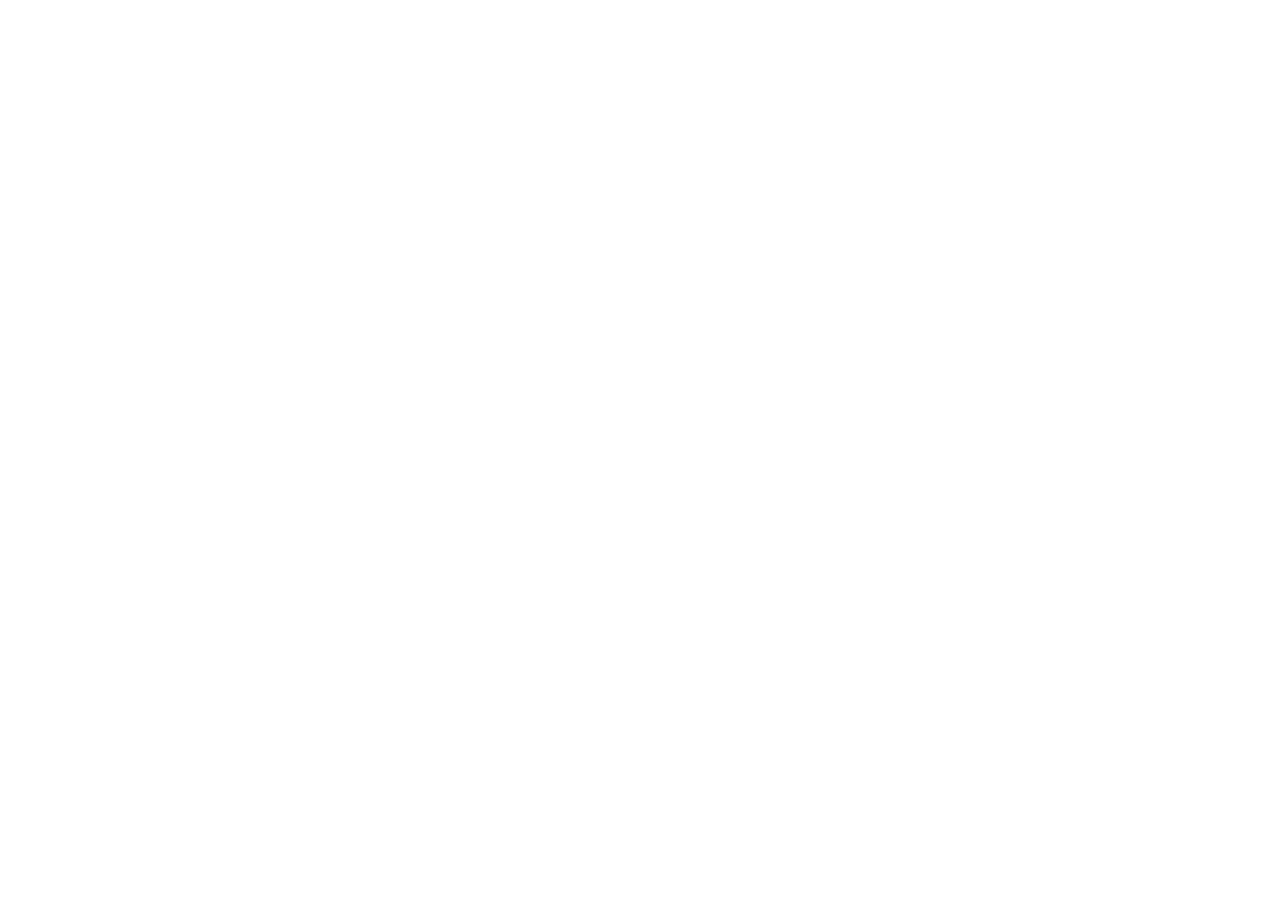
==== index.html @ 6a62159d "Create index.html" ====
<!DOCTYPE html>
<html lang="pt-BR">
  <head>
    <meta charset="utf-8" />
    <link rel="icon" href="%PUBLIC_URL%/favicon.ico" />
    <meta name="viewport" content="width=device-width, initial-scale=1" />
    <meta name="theme-color" content="#1a0f0a" />
    <meta name="description" content="Dra. Eliane Costa - Nutricionista Esportiva. Resultados reais começam na alimentação certa." />
    
    <!-- Google Fonts -->
    <link rel="preconnect" href="https://fonts.googleapis.com">
    <link rel="preconnect" href="https://fonts.gstatic.com" crossorigin>
    <link href="https://fonts.googleapis.com/css2?family=Cormorant+Garamond:wght@400;500;600;700&family=Manrope:wght@400;500;600;700&display=swap" rel="stylesheet">
    
    <!-- Font Awesome Icons -->
    <link rel="stylesheet" href="https://cdnjs.cloudflare.com/ajax/libs/font-awesome/6.5.1/css/all.min.css">
    
    <title>Dra. Eliane Costa - Nutricionista Esportiva</title>
  </head>
  <body>
    <noscript>You need to enable JavaScript to run this app.</noscript>
    <div id="root"></div>
  </body>
</html>
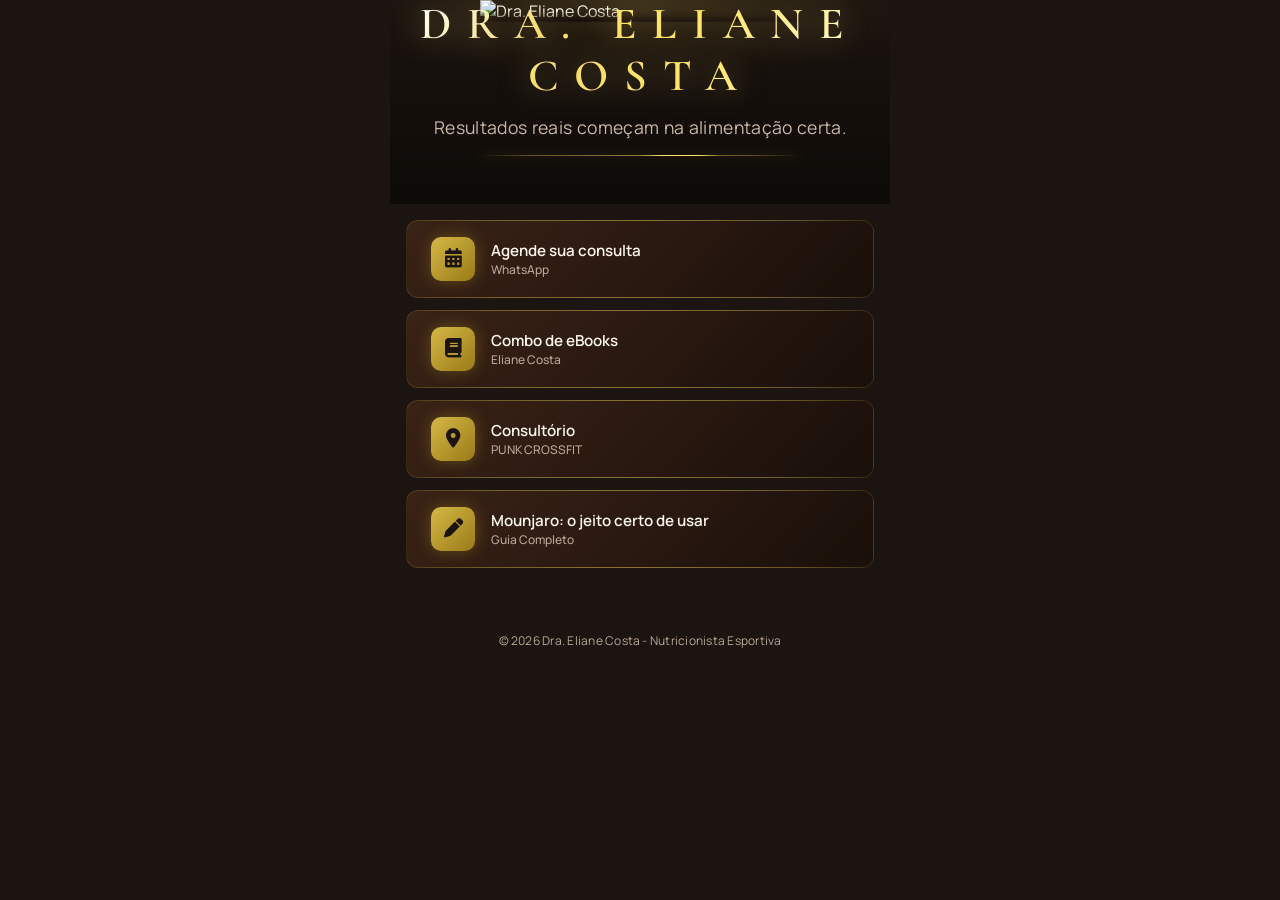
==== commit 47198f79: "Update index.html" ====
--- a/index.html
+++ b/index.html
@@ -1,24 +1,435 @@
+
 <!DOCTYPE html>
 <html lang="pt-BR">
-  <head>
-    <meta charset="utf-8" />
-    <link rel="icon" href="%PUBLIC_URL%/favicon.ico" />
-    <meta name="viewport" content="width=device-width, initial-scale=1" />
-    <meta name="theme-color" content="#1a0f0a" />
-    <meta name="description" content="Dra. Eliane Costa - Nutricionista Esportiva. Resultados reais começam na alimentação certa." />
+<head>
+  <meta charset="UTF-8">
+  <meta name="viewport" content="width=device-width, initial-scale=1.0">
+  <title>Dra. Eliane Costa - Nutricionista Esportiva</title>
+  <meta name="description" content="Dra. Eliane Costa - Nutricionista Esportiva. Resultados reais começam na alimentação certa.">
+  <meta name="theme-color" content="#1c1410">
+  
+  <!-- Google Fonts -->
+  <link rel="preconnect" href="https://fonts.googleapis.com">
+  <link rel="preconnect" href="https://fonts.gstatic.com" crossorigin>
+  <link href="https://fonts.googleapis.com/css2?family=Cormorant+Garamond:wght@400;500;600;700&family=Manrope:wght@400;500;600;700&display=swap" rel="stylesheet">
+  
+  <!-- Font Awesome Icons -->
+  <link rel="stylesheet" href="https://cdnjs.cloudflare.com/ajax/libs/font-awesome/6.5.1/css/all.min.css">
+  
+  <style>
+    :root {
+      --brown-dark: #1c1410;
+      --brown-medium: #4a3527;
+      --brown-light: #7d5a3c;
+      --gold-dark: #9A7B19;
+      --gold-primary: #D4B845;
+      --gold-light: #E8CC5A;
+      --gold-bright: #F5DC6E;
+      --cream: #FAF6ED;
+      --white: #FFFFFF;
+      --text-muted: #B8A896;
+    }
+
+    * {
+      margin: 0;
+      padding: 0;
+      box-sizing: border-box;
+    }
+
+    html {
+      scroll-behavior: smooth;
+    }
+
+    body {
+      font-family: 'Manrope', -apple-system, BlinkMacSystemFont, sans-serif;
+      background: var(--brown-dark);
+      color: var(--cream);
+      min-height: 100vh;
+      overflow-x: hidden;
+    }
+
+    ::-webkit-scrollbar {
+      width: 6px;
+    }
+
+    ::-webkit-scrollbar-track {
+      background: var(--brown-dark);
+    }
+
+    ::-webkit-scrollbar-thumb {
+      background: var(--gold-primary);
+      border-radius: 3px;
+    }
+
+    .landing-container {
+      max-width: 500px;
+      margin: 0 auto;
+      min-height: 100vh;
+      position: relative;
+    }
+
+    .hero-section {
+      position: relative;
+      display: flex;
+      flex-direction: column;
+      align-items: center;
+      padding: 0 1.5rem 2rem;
+      overflow: hidden;
+    }
+
+    .hero-bg {
+      position: absolute;
+      inset: 0;
+      background: 
+        radial-gradient(ellipse 80% 60% at 50% 0%, rgba(212, 184, 69, 0.12) 0%, rgba(154, 123, 25, 0.08) 30%, transparent 70%),
+        radial-gradient(ellipse 100% 80% at 50% -20%, rgba(232, 204, 90, 0.1) 0%, transparent 50%),
+        linear-gradient(180deg, var(--brown-dark) 0%, #0d0a07 100%);
+      z-index: 0;
+    }
+
+    .profile-photo-container {
+      position: relative;
+      z-index: 10;
+      width: 100%;
+      max-width: 320px;
+      margin-bottom: -30px;
+      animation: floatPhoto 4s ease-in-out infinite;
+    }
+
+    @keyframes floatPhoto {
+      0%, 100% { transform: translateY(0); }
+      50% { transform: translateY(-12px); }
+    }
+
+    .profile-photo {
+      width: 100%;
+      height: auto;
+      max-height: 380px;
+      object-fit: contain;
+      object-position: center top;
+      display: block;
+    }
+
+    .photo-gradient-overlay {
+      position: absolute;
+      bottom: 0;
+      left: 0;
+      right: 0;
+      height: 50%;
+      background: linear-gradient(
+        to top,
+        var(--brown-dark) 0%,
+        rgba(26, 15, 10, 0.95) 15%,
+        rgba(26, 15, 10, 0.7) 35%,
+        rgba(26, 15, 10, 0.3) 55%,
+        transparent 100%
+      );
+      pointer-events: none;
+    }
+
+    .title-section {
+      position: relative;
+      z-index: 20;
+      text-align: center;
+      padding: 0.5rem 0 1rem;
+      animation: fadeInUp 0.8s ease-out 0.3s both;
+    }
+
+    .main-title {
+      font-family: 'Cormorant Garamond', serif;
+      font-size: 2.2rem;
+      font-weight: 600;
+      line-height: 1.1;
+      letter-spacing: 0.35em;
+      margin-bottom: 0.2rem;
+      text-transform: uppercase;
+      background: linear-gradient(135deg, #FFFFFF 0%, #F5DC6E 15%, #FFE566 30%, #FFFACD 50%, #FFE566 70%, #F5DC6E 85%, #FFFFFF 100%);
+      background-size: 200% 200%;
+      -webkit-background-clip: text;
+      -webkit-text-fill-color: transparent;
+      background-clip: text;
+      animation: subtleShine 4s ease-in-out infinite;
+      filter: drop-shadow(0 0 15px rgba(245, 220, 110, 0.5));
+    }
+
+    .subtitle {
+      font-family: 'Manrope', sans-serif;
+      font-size: 1rem;
+      font-weight: 400;
+      color: #C9B8A5;
+      letter-spacing: 0.02em;
+      margin-top: 0.8rem;
+      margin-bottom: 1rem;
+    }
+
+    .golden-line {
+      width: 85%;
+      max-width: 320px;
+      height: 1px;
+      margin: 0.5rem auto 0;
+      position: relative;
+      overflow: hidden;
+      background: linear-gradient(90deg, transparent 0%, rgba(212, 184, 69, 0.4) 15%, rgba(232, 204, 90, 0.6) 50%, rgba(212, 184, 69, 0.4) 85%, transparent 100%);
+      box-shadow: 0 0 10px rgba(212, 184, 69, 0.4);
+    }
+
+    .golden-line::before {
+      content: '';
+      position: absolute;
+      width: 80px;
+      height: 100%;
+      background: linear-gradient(90deg, transparent, rgba(245, 220, 110, 1), rgba(255, 229, 102, 1), rgba(245, 220, 110, 1), transparent);
+      box-shadow: 0 0 20px rgba(245, 220, 110, 0.9);
+      animation: shimmerLine 4s ease-in-out infinite;
+    }
+
+    @keyframes shimmerLine {
+      0% { transform: translateX(-100px); opacity: 0; }
+      10% { opacity: 1; }
+      90% { opacity: 1; }
+      100% { transform: translateX(400px); opacity: 0; }
+    }
+
+    @keyframes subtleShine {
+      0%, 100% { background-position: 0% 50%; }
+      50% { background-position: 100% 50%; }
+    }
+
+    @keyframes fadeInUp {
+      from { opacity: 0; transform: translateY(20px); }
+      to { opacity: 1; transform: translateY(0); }
+    }
+
+    .buttons-section {
+      padding: 1rem 1rem 2rem;
+      position: relative;
+      z-index: 30;
+    }
+
+    .buttons-container {
+      display: flex;
+      flex-direction: column;
+      gap: 0.75rem;
+    }
+
+    .premium-btn {
+      position: relative;
+      display: flex;
+      align-items: center;
+      gap: 1rem;
+      width: 100%;
+      padding: 1rem 1.5rem;
+      border-radius: 12px;
+      background: linear-gradient(135deg, rgba(61, 37, 23, 0.9) 0%, rgba(26, 15, 10, 0.95) 100%);
+      border: 1px solid rgba(212, 184, 69, 0.15);
+      color: var(--cream);
+      font-weight: 500;
+      font-size: 1rem;
+      text-decoration: none;
+      transition: all 0.4s cubic-bezier(0.4, 0, 0.2, 1);
+      overflow: visible;
+      animation: fadeInUp 0.5s ease-out both;
+      z-index: 1;
+    }
+
+    .premium-btn:nth-child(1) { animation-delay: 0.1s; }
+    .premium-btn:nth-child(2) { animation-delay: 0.2s; }
+    .premium-btn:nth-child(3) { animation-delay: 0.3s; }
+    .premium-btn:nth-child(4) { animation-delay: 0.4s; }
+
+    .btn-border-light {
+      position: absolute;
+      inset: -1px;
+      border-radius: 13px;
+      pointer-events: none;
+      z-index: -1;
+      background: linear-gradient(90deg, transparent 0%, rgba(212, 184, 69, 0.3) 15%, rgba(232, 204, 90, 0.6) 50%, rgba(212, 184, 69, 0.3) 85%, transparent 100%);
+      -webkit-mask: linear-gradient(#fff 0 0) content-box, linear-gradient(#fff 0 0);
+      -webkit-mask-composite: xor;
+      mask-composite: exclude;
+      padding: 1px;
+      opacity: 0.4;
+      animation: glowPulse 3s ease-in-out infinite;
+    }
+
+    .btn-border-light::before {
+      content: '';
+      position: absolute;
+      inset: 0;
+      border-radius: 13px;
+      background: linear-gradient(90deg, transparent 0%, rgba(245, 220, 110, 0.5) 20%, rgba(255, 229, 102, 0.8) 50%, rgba(245, 220, 110, 0.5) 80%, transparent 100%);
+      -webkit-mask: linear-gradient(#fff 0 0) content-box, linear-gradient(#fff 0 0);
+      -webkit-mask-composite: xor;
+      mask-composite: exclude;
+      padding: 1px;
+      animation: glowPulse 3s ease-in-out infinite 1.5s;
+    }
+
+    @keyframes glowPulse {
+      0%, 100% { opacity: 0.2; box-shadow: 0 0 5px rgba(245, 220, 110, 0.2); }
+      50% { opacity: 0.8; box-shadow: 0 0 15px rgba(245, 220, 110, 0.5); }
+    }
+
+    .premium-btn:hover {
+      border-color: rgba(212, 175, 55, 0.4);
+      box-shadow: 0 0 20px rgba(212, 184, 69, 0.2);
+      transform: translateY(-3px);
+    }
+
+    .premium-btn:hover .btn-border-light,
+    .premium-btn:hover .btn-border-light::before {
+      opacity: 1;
+      box-shadow: 0 0 20px rgba(245, 220, 110, 0.6);
+    }
+
+    .premium-btn:active {
+      transform: translateY(-1px);
+    }
+
+    .btn-icon {
+      display: flex;
+      align-items: center;
+      justify-content: center;
+      width: 44px;
+      height: 44px;
+      border-radius: 10px;
+      background: linear-gradient(135deg, var(--gold-primary), var(--gold-dark));
+      box-shadow: 0 0 15px rgba(201, 162, 39, 0.35);
+      flex-shrink: 0;
+      color: var(--brown-dark);
+      font-size: 1.2rem;
+      transition: all 0.3s ease;
+    }
+
+    .premium-btn:hover .btn-icon {
+      box-shadow: 0 0 25px rgba(201, 162, 39, 0.5);
+      transform: scale(1.05);
+    }
+
+    .btn-text {
+      display: flex;
+      flex-direction: column;
+      align-items: flex-start;
+    }
+
+    .btn-title {
+      color: var(--cream);
+      font-weight: 600;
+      font-size: 0.95rem;
+      transition: color 0.3s ease;
+    }
+
+    .premium-btn:hover .btn-title {
+      color: var(--gold-light);
+    }
+
+    .btn-subtitle {
+      color: var(--text-muted);
+      font-size: 0.75rem;
+    }
+
+    .footer {
+      padding: 2rem 1rem;
+      text-align: center;
+      animation: fadeInUp 0.6s ease-out 1s both;
+    }
+
+    .copyright {
+      color: var(--text-muted);
+      font-size: 0.75rem;
+      letter-spacing: 0.02em;
+    }
+
+    @media (max-width: 480px) {
+      .profile-photo-container { max-width: 350px; }
+      .profile-photo { max-height: 400px; }
+      .main-title { font-size: 2rem; }
+      .subtitle { font-size: 0.9rem; }
+      .premium-btn { padding: 0.875rem 1.25rem; }
+      .btn-icon { width: 40px; height: 40px; font-size: 1.1rem; }
+      .btn-title { font-size: 0.9rem; }
+    }
+
+    @media (min-width: 640px) {
+      .profile-photo { max-height: 500px; }
+      .main-title { font-size: 2.8rem; }
+      .subtitle { font-size: 1.1rem; }
+    }
+  </style>
+</head>
+<body>
+  <div class="landing-container">
     
-    <!-- Google Fonts -->
-    <link rel="preconnect" href="https://fonts.googleapis.com">
-    <link rel="preconnect" href="https://fonts.gstatic.com" crossorigin>
-    <link href="https://fonts.googleapis.com/css2?family=Cormorant+Garamond:wght@400;500;600;700&family=Manrope:wght@400;500;600;700&display=swap" rel="stylesheet">
-    
-    <!-- Font Awesome Icons -->
-    <link rel="stylesheet" href="https://cdnjs.cloudflare.com/ajax/libs/font-awesome/6.5.1/css/all.min.css">
-    
-    <title>Dra. Eliane Costa - Nutricionista Esportiva</title>
-  </head>
-  <body>
-    <noscript>You need to enable JavaScript to run this app.</noscript>
-    <div id="root"></div>
-  </body>
+    <section class="hero-section">
+      <div class="hero-bg"></div>
+      
+      <div class="profile-photo-container">
+        <img src="https://customer-assets.emergentagent.com/job_nutri-eliane/artifacts/yfckkqw5_IMG_7800.JPG-removebg-preview.png" alt="Dra. Eliane Costa" class="profile-photo">
+        <div class="photo-gradient-overlay"></div>
+      </div>
+
+      <div class="title-section">
+        <h1 class="main-title">DRA. ELIANE</h1>
+        <h1 class="main-title">COSTA</h1>
+        <p class="subtitle">Resultados reais começam na alimentação certa.</p>
+        <div class="golden-line"></div>
+      </div>
+    </section>
+
+    <section class="buttons-section">
+      <div class="buttons-container">
+        
+        <a href="https://api.whatsapp.com/send/?phone=5562994423813&text=Ol%C3%A1+Dra.+Gostaria+de+obter+mais+informa%C3%A7%C3%B5es+sobre+sua+consulta.+&type=phone_number&app_absent=0" target="_blank" rel="noopener noreferrer" class="premium-btn">
+          <div class="btn-border-light"></div>
+          <div class="btn-icon">
+            <i class="fas fa-calendar-alt"></i>
+          </div>
+          <div class="btn-text">
+            <span class="btn-title">Agende sua consulta</span>
+            <span class="btn-subtitle">WhatsApp</span>
+          </div>
+        </a>
+
+        <a href="https://lastlink.com/p/C557B4F03/checkout-payment" target="_blank" rel="noopener noreferrer" class="premium-btn">
+          <div class="btn-border-light"></div>
+          <div class="btn-icon">
+            <i class="fas fa-book"></i>
+          </div>
+          <div class="btn-text">
+            <span class="btn-title">Combo de eBooks</span>
+            <span class="btn-subtitle">Eliane Costa</span>
+          </div>
+        </a>
+
+        <a href="https://www.google.com.br/search?client=safari&sca_esv=47a906e9dc93da55&channel=iphone_bm&q=PUNK+CROSSFIT&ludocid=9725252000059705323&lsig=AB86z5VFf1QfEEDOdwNqgPDvt4cy&shndl=-1&shem=labmtrc,lsde,vslcca&source=sh/x/loc/act/m1/3" target="_blank" rel="noopener noreferrer" class="premium-btn">
+          <div class="btn-border-light"></div>
+          <div class="btn-icon">
+            <i class="fas fa-map-marker-alt"></i>
+          </div>
+          <div class="btn-text">
+            <span class="btn-title">Consultório</span>
+            <span class="btn-subtitle">PUNK CROSSFIT</span>
+          </div>
+        </a>
+
+        <a href="https://elipcl.hotmart.host/pagina-de-vendas-61793b05-1c8d-4c7f-acef-73a11629e2fa" target="_blank" rel="noopener noreferrer" class="premium-btn">
+          <div class="btn-border-light"></div>
+          <div class="btn-icon">
+            <i class="fas fa-pen"></i>
+          </div>
+          <div class="btn-text">
+            <span class="btn-title">Mounjaro: o jeito certo de usar</span>
+            <span class="btn-subtitle">Guia Completo</span>
+          </div>
+        </a>
+
+      </div>
+    </section>
+
+    <footer class="footer">
+      <p class="copyright">© 2026 Dra. Eliane Costa - Nutricionista Esportiva</p>
+    </footer>
+
+  </div>
+</body>
 </html>
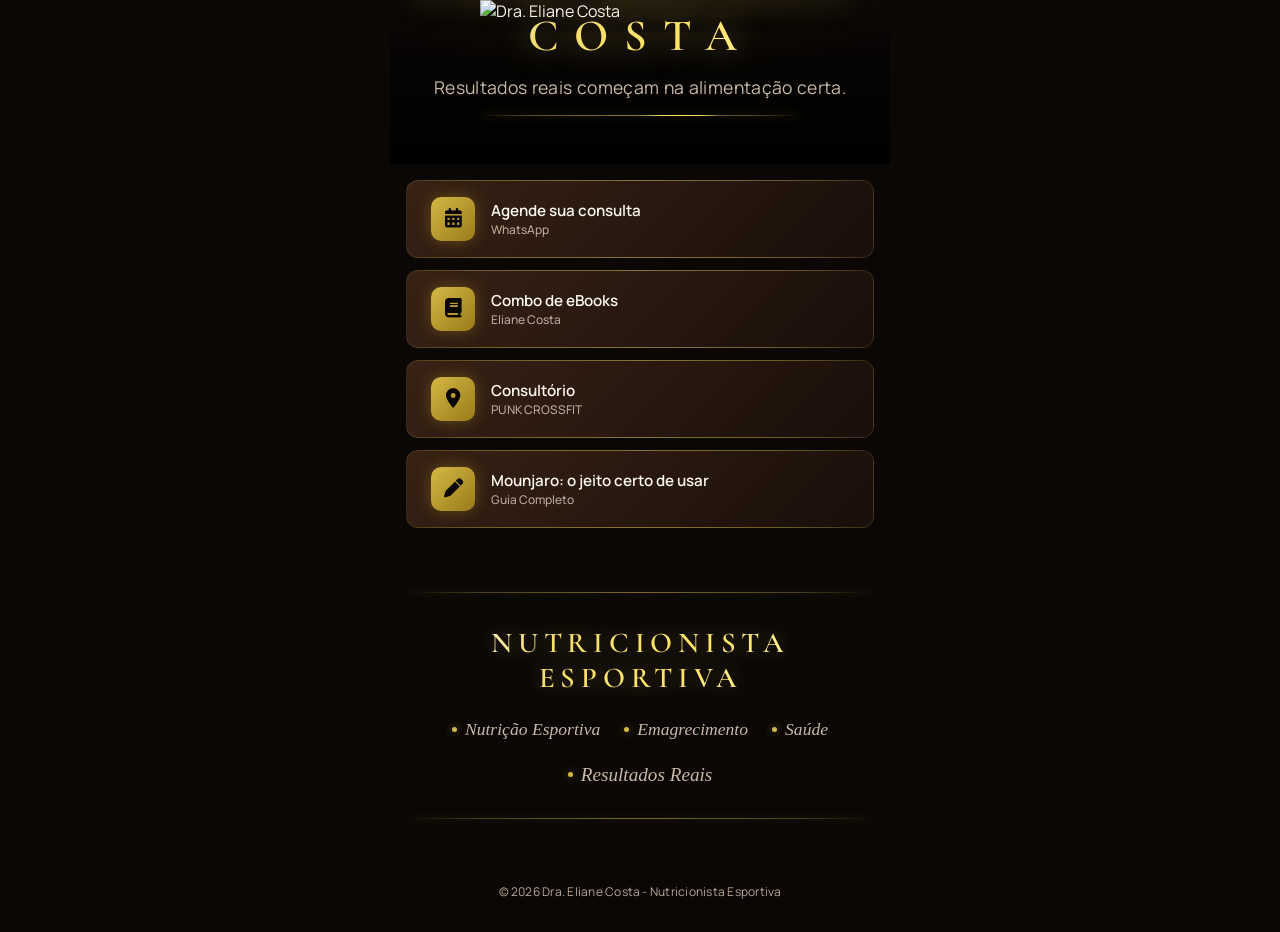
==== commit dad47165: "Update index.html" ====
--- a/index.html
+++ b/index.html
@@ -1,4 +1,3 @@
-
 <!DOCTYPE html>
 <html lang="pt-BR">
 <head>
@@ -6,7 +5,7 @@
   <meta name="viewport" content="width=device-width, initial-scale=1.0">
   <title>Dra. Eliane Costa - Nutricionista Esportiva</title>
   <meta name="description" content="Dra. Eliane Costa - Nutricionista Esportiva. Resultados reais começam na alimentação certa.">
-  <meta name="theme-color" content="#1c1410">
+  <meta name="theme-color" content="#0a0705">
   
   <!-- Google Fonts -->
   <link rel="preconnect" href="https://fonts.googleapis.com">
@@ -18,9 +17,9 @@
   
   <style>
     :root {
-      --brown-dark: #1c1410;
-      --brown-medium: #4a3527;
-      --brown-light: #7d5a3c;
+      --brown-dark: #0a0705;
+      --brown-medium: #1a120d;
+      --brown-light: #3d2a1d;
       --gold-dark: #9A7B19;
       --gold-primary: #D4B845;
       --gold-light: #E8CC5A;
@@ -81,9 +80,9 @@
       position: absolute;
       inset: 0;
       background: 
-        radial-gradient(ellipse 80% 60% at 50% 0%, rgba(212, 184, 69, 0.12) 0%, rgba(154, 123, 25, 0.08) 30%, transparent 70%),
-        radial-gradient(ellipse 100% 80% at 50% -20%, rgba(232, 204, 90, 0.1) 0%, transparent 50%),
-        linear-gradient(180deg, var(--brown-dark) 0%, #0d0a07 100%);
+        radial-gradient(ellipse 80% 60% at 50% 0%, rgba(212, 184, 69, 0.08) 0%, rgba(154, 123, 25, 0.05) 30%, transparent 70%),
+        radial-gradient(ellipse 100% 80% at 50% -20%, rgba(232, 204, 90, 0.06) 0%, transparent 50%),
+        linear-gradient(180deg, var(--brown-dark) 0%, #000000 100%);
       z-index: 0;
     }
 
@@ -92,7 +91,7 @@
       z-index: 10;
       width: 100%;
       max-width: 320px;
-      margin-bottom: -30px;
+      margin-bottom: -60px;
       animation: floatPhoto 4s ease-in-out infinite;
     }
 
@@ -108,20 +107,27 @@
       object-fit: contain;
       object-position: center top;
       display: block;
+      image-rendering: -webkit-optimize-contrast;
+      image-rendering: high-quality;
+      -webkit-backface-visibility: hidden;
+      backface-visibility: hidden;
+      transform: translateZ(0);
     }
 
     .photo-gradient-overlay {
       position: absolute;
-      bottom: 0;
-      left: 0;
-      right: 0;
-      height: 50%;
+      bottom: -10px;
+      left: -100%;
+      right: -100%;
+      width: 300%;
+      height: 70%;
       background: linear-gradient(
         to top,
         var(--brown-dark) 0%,
-        rgba(26, 15, 10, 0.95) 15%,
-        rgba(26, 15, 10, 0.7) 35%,
-        rgba(26, 15, 10, 0.3) 55%,
+        var(--brown-dark) 10%,
+        rgba(10, 7, 5, 0.95) 25%,
+        rgba(10, 7, 5, 0.8) 45%,
+        rgba(10, 7, 5, 0.5) 65%,
         transparent 100%
       );
       pointer-events: none;
@@ -328,6 +334,7 @@
       font-size: 0.75rem;
     }
 
+    /* Footer */
     .footer {
       padding: 2rem 1rem;
       text-align: center;
@@ -340,20 +347,127 @@
       letter-spacing: 0.02em;
     }
 
+    /* Differential Section - NUTRICIONISTA ESPORTIVA */
+    .differential-section {
+      padding: 2rem 1rem;
+      position: relative;
+      background: var(--brown-dark);
+    }
+
+    .differential-line-top {
+      width: 100%;
+      height: 1px;
+      margin-bottom: 2rem;
+      position: relative;
+      background: linear-gradient(90deg, 
+        transparent 0%, 
+        rgba(212, 184, 69, 0.3) 15%, 
+        rgba(232, 204, 90, 0.5) 50%, 
+        rgba(212, 184, 69, 0.3) 85%, 
+        transparent 100%
+      );
+      box-shadow: 0 0 8px rgba(212, 184, 69, 0.3);
+      animation: lineGlowPulse 3s ease-in-out infinite;
+    }
+
+    .differential-line-bottom {
+      width: 100%;
+      height: 1px;
+      margin-top: 2rem;
+      position: relative;
+      background: linear-gradient(90deg, 
+        transparent 0%, 
+        rgba(212, 184, 69, 0.3) 15%, 
+        rgba(232, 204, 90, 0.5) 50%, 
+        rgba(212, 184, 69, 0.3) 85%, 
+        transparent 100%
+      );
+      box-shadow: 0 0 8px rgba(212, 184, 69, 0.3);
+      animation: lineGlowPulse 3s ease-in-out infinite 1.5s;
+    }
+
+    @keyframes lineGlowPulse {
+      0%, 100% {
+        opacity: 0.3;
+        box-shadow: 0 0 5px rgba(245, 220, 110, 0.2);
+      }
+      50% {
+        opacity: 1;
+        box-shadow: 0 0 15px rgba(245, 220, 110, 0.6);
+      }
+    }
+
+    .differential-title {
+      font-family: 'Cormorant Garamond', serif;
+      font-size: 1.6rem;
+      font-weight: 600;
+      letter-spacing: 0.2em;
+      text-transform: uppercase;
+      text-align: center;
+      margin-bottom: 1.5rem;
+      background: linear-gradient(135deg, #FFFFFF 0%, #F5DC6E 15%, #FFE566 30%, #FFFACD 50%, #FFE566 70%, #F5DC6E 85%, #FFFFFF 100%);
+      background-size: 200% 200%;
+      -webkit-background-clip: text;
+      -webkit-text-fill-color: transparent;
+      background-clip: text;
+      animation: subtleShine 4s ease-in-out infinite;
+      filter: drop-shadow(0 0 10px rgba(245, 220, 110, 0.4));
+    }
+
+    .differential-features {
+      display: flex;
+      flex-wrap: wrap;
+      justify-content: center;
+      gap: 0.5rem 1.5rem;
+      margin-bottom: 1.5rem;
+    }
+
+    .differential-feature {
+      display: flex;
+      align-items: center;
+      gap: 0.5rem;
+      font-family: 'Cormorant Garamond', serif;
+      font-size: 1.1rem;
+      font-style: italic;
+      color: #C9B8A5;
+    }
+
+    .feature-dot {
+      width: 5px;
+      height: 5px;
+      border-radius: 50%;
+      background: var(--gold-primary);
+      box-shadow: 0 0 8px rgba(212, 184, 69, 0.6);
+    }
+
+    .differential-highlight {
+      display: flex;
+      align-items: center;
+      justify-content: center;
+      gap: 0.5rem;
+      font-family: 'Cormorant Garamond', serif;
+      font-size: 1.2rem;
+      font-style: italic;
+      color: #C9B8A5;
+    }
+
     @media (max-width: 480px) {
-      .profile-photo-container { max-width: 350px; }
+      .profile-photo-container { max-width: 350px; margin-bottom: -50px; }
       .profile-photo { max-height: 400px; }
       .main-title { font-size: 2rem; }
       .subtitle { font-size: 0.9rem; }
       .premium-btn { padding: 0.875rem 1.25rem; }
       .btn-icon { width: 40px; height: 40px; font-size: 1.1rem; }
       .btn-title { font-size: 0.9rem; }
+      .differential-title { font-size: 1.4rem; }
     }
 
     @media (min-width: 640px) {
+      .profile-photo-container { margin-bottom: -70px; }
       .profile-photo { max-height: 500px; }
       .main-title { font-size: 2.8rem; }
       .subtitle { font-size: 1.1rem; }
+      .differential-title { font-size: 1.8rem; }
     }
   </style>
 </head>
@@ -426,6 +540,30 @@
       </div>
     </section>
 
+    <section class="differential-section">
+      <div class="differential-line-top"></div>
+      <h2 class="differential-title">NUTRICIONISTA ESPORTIVA</h2>
+      <div class="differential-features">
+        <div class="differential-feature">
+          <div class="feature-dot"></div>
+          <span>Nutrição Esportiva</span>
+        </div>
+        <div class="differential-feature">
+          <div class="feature-dot"></div>
+          <span>Emagrecimento</span>
+        </div>
+        <div class="differential-feature">
+          <div class="feature-dot"></div>
+          <span>Saúde</span>
+        </div>
+      </div>
+      <div class="differential-highlight">
+        <div class="feature-dot"></div>
+        <span>Resultados Reais</span>
+      </div>
+      <div class="differential-line-bottom"></div>
+    </section>
+
     <footer class="footer">
       <p class="copyright">© 2026 Dra. Eliane Costa - Nutricionista Esportiva</p>
     </footer>
